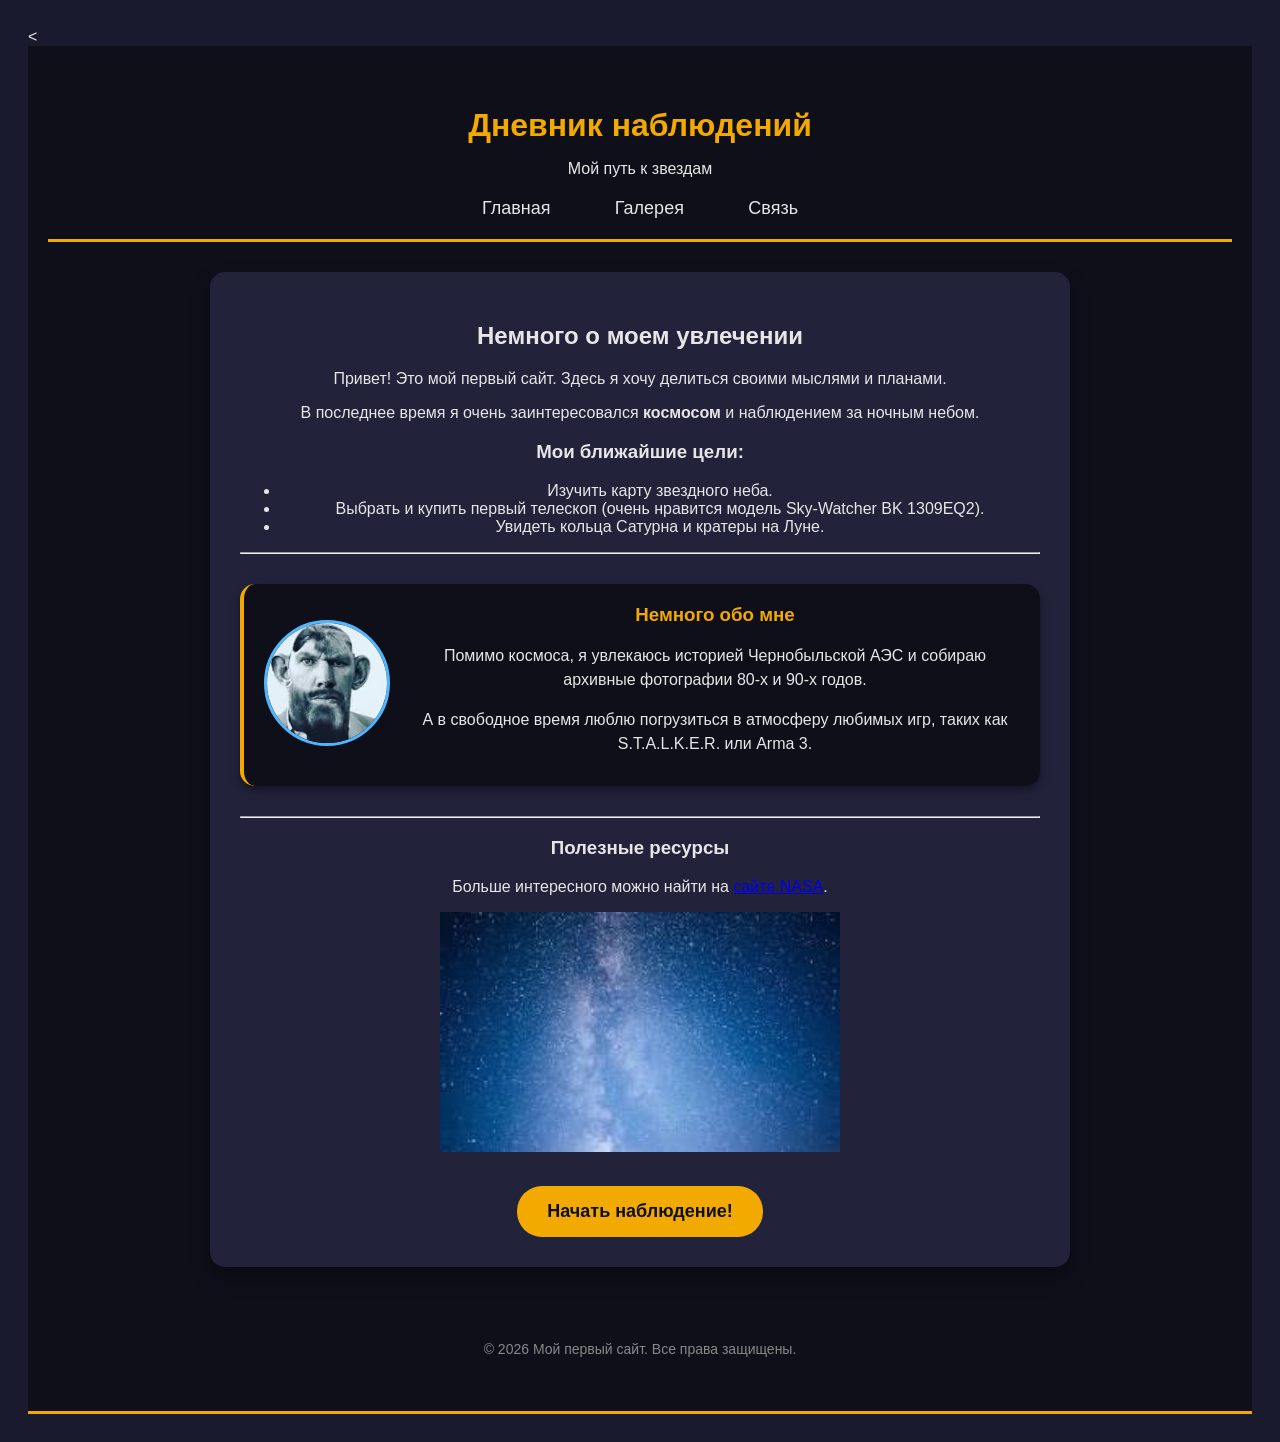
==== index.html @ 9d8f283e "Add files via upload" ====
<!DOCTYPE html>
<html>
<head>
    <
    <title>Моя первая страница</title>
</head>
<link rel="stylesheet" type="text/css" href="styles.css">
<body><body>

    <header>
        <header>
        <h1>Дневник наблюдений</h1>
        <p>Мой путь к звездам</p>
        
        <nav>
            <a href="index.html">Главная</a>
            <a href="gallery.html">Галерея</a>
            <a href="contact.html">Связь</a>
        </nav>
    </header>

    <main>
        <h2>Немного о моем увлечении</h2>
        <p>Привет! Это мой первый сайт. Здесь я хочу делиться своими мыслями и планами.</p>
        <p>В последнее время я очень заинтересовался <strong>космосом</strong> и наблюдением за ночным небом.</p>
        
        <h3>Мои ближайшие цели:</h3>
        <ul>
            <li>Изучить карту звездного неба.</li>
            <li>Выбрать и купить первый телескоп (очень нравится модель Sky-Watcher BK 1309EQ2).</li>
            <li>Увидеть кольца Сатурна и кратеры на Луне.</li>
        </ul>
        <hr>
        
        <div class="about-card">
            
            <div class="about-avatar">
                <img src="avatar.jpg" alt="Мое фото">
            </div>

            <div class="about-text">
                <h3>Немного обо мне</h3>
                <p>Помимо космоса, я увлекаюсь историей Чернобыльской АЭС и собираю архивные фотографии 80-х и 90-х годов.</p>
                <p>А в свободное время люблю погрузиться в атмосферу любимых игр, таких как S.T.A.L.K.E.R. или Arma 3.</p>
            </div>
            
        </div>
        
        <hr>
        <h3>Полезные ресурсы</h3>
        <p>Больше интересного можно найти на <a href="https://www.nasa.gov/">сайте NASA</a>.</p>
        <img src="space.jpg" alt="Красивое ночное небо" width="400">
    <div style="text-align: center; margin-top: 30px;">
            <button onclick="alert('Привет! Рад, что ты нажал на кнопку. Космос ждет!')">Начать наблюдение!</button>
        </div></main>

    <footer>
        <p>&copy; 2026 Мой первый сайт. Все права защищены.</p>
    </footer>
</html>
---- styles.css ----
body {
    background-color: #1a1a2e;
    color: #e6e6e6;
    font-family: Arial, sans-serif;
    padding: 20px;
}
h1 {
    color: #f2a900;
    text-align: center;
}
/* --- Стили для блоков --- */

header {
    background-color: #0f0f1a; /* Делаем шапку чуть темнее фона */
    padding: 20px;
    border-bottom: 3px solid #f2a900; /* Добавляем красивую желтую линию снизу */
    text-align: center; /* Центрируем текст шапки */
}

/* Убираем старое центрирование у h1, так как теперь центрируется вся шапка */
h1 {
    color: #f2a900;
    margin-bottom: 5px; /* Уменьшаем отступ снизу */
}

main {
    max-width: 800px;
    margin: 30px auto;
    background-color: #22223b;
    padding: 30px;
    border-radius: 15px;
    box-shadow: 0 10px 20px rgba(0,0,0, 0.3);
    
    /* НОВАЯ СТРОЧКА: Применяем нашу анимацию */
    animation: fadeInDown 0.8s ease-out; 
}

footer {
    text-align: center;
    padding: 20px;
    margin-top: 40px;
    font-size: 14px;
    color: #888888; /* Делаем текст подвала блеклым */
}
/* --- Стили для интерактивной кнопки --- */

button {
    background-color: #f2a900; /* Желто-оранжевый цвет, как у наших заголовков */
    color: #0f0f1a; /* Темный текст для контраста */
    font-size: 18px; /* Делаем текст крупнее */
    font-weight: bold; /* Делаем шрифт жирным */
    padding: 15px 30px; /* Внутренние отступы: 15px сверху/снизу, 30px по бокам */
    border: none; /* Убираем стандартную скучную рамку */
    border-radius: 25px; /* Сильно закругляем края (получается "таблетка") */
    cursor: pointer; /* Меняем курсор на "указательный палец" при наведении */
    transition: background-color 0.3s, transform 0.2s; /* Делаем все изменения плавными */
}

/* Состояние при наведении мышки */
button:hover {
    background-color: #ffc133; /* Делаем цвет чуть светлее */
    transform: scale(1.05); /* Слегка увеличиваем кнопку (эффект "приближения") */
}

/* Состояние в момент самого клика (когда зажата мышка) */
button:active {
    transform: scale(0.95); /* Слегка уменьшаем (эффект физического "нажатия") */
}
/* --- Стили для меню навигации --- */

nav {
    margin-top: 20px; /* Отступаем вниз от заголовков в шапке */
}

nav a {
    color: #e6e6e6; /* Делаем ссылки меню светлыми */
    text-decoration: none; /* Убираем подчеркивание */
    font-size: 18px;
    margin: 0 15px; /* Добавляем расстояние между ссылками по бокам */
    padding: 5px 15px; /* Добавляем внутренние отступы, чтобы сделать "кнопку" */
    border-radius: 5px; /* Слегка закругляем края */
    transition: background-color 0.3s, color 0.3s; /* Плавная смена цвета */
}

nav a:hover {
    background-color: #f2a900; /* Появляется желтый фон при наведении */
    color: #0f0f1a; /* Текст становится темным */
}
/* --- Стили для формы обратной связи --- */

form {
    display: flex; /* Включаем "гибкую" сетку */
    flex-direction: column; /* Выстраиваем элементы сверху вниз (в колонку) */
    max-width: 500px; /* Ограничиваем ширину формы */
    margin: 0 auto; /* Центрируем форму внутри блока main */
}

label {
    margin-top: 15px; /* Отступ сверху для каждого названия поля */
    margin-bottom: 5px;
    font-weight: bold;
    color: #4db8ff; /* Голубой цвет, как у подзаголовков */
}

input, textarea {
    padding: 12px;
    background-color: #0f0f1a; /* Темный фон для полей ввода */
    color: #e6e6e6; /* Светлый текст внутри полей */
    border: 1px solid #4db8ff; /* Тонкая голубая рамка */
    border-radius: 8px; /* Слегка закругляем углы */
    font-family: inherit; /* Наследуем шрифт от всего сайта */
    font-size: 16px; /* Делаем текст достаточно крупным */
}

/* Эффект свечения, когда мы кликаем на поле ввода (псевдокласс :focus) */
input:focus, textarea:focus {
    outline: none; /* Убираем стандартную системную обводку */
    border-color: #f2a900; /* Рамка становится желтой */
    box-shadow: 0 0 8px rgba(242, 169, 0, 0.5); /* Добавляем желтое свечение вокруг */
}

form button {
    margin-top: 25px; /* Отодвигаем кнопку отправки вниз от текстового поля */
}
/* --- Стили для Галереи (CSS Grid) --- */

.gallery-grid {
    display: grid; /* Включаем сеточный режим */
    /* Самая важная строчка: автоматическое создание колонок */
    grid-template-columns: repeat(auto-fit, minmax(250px, 1fr));
    gap: 20px; /* Расстояние между карточками (и по вертикали, и по горизонтали) */
    margin-top: 30px;
}

.photo-card {
    background-color: #0f0f1a; /* Темный фон для самой карточки */
    padding: 15px; /* Внутренние отступы, чтобы картинка не прилипала к краям */
    border-radius: 12px;
    text-align: center; /* Центрируем подпись */
    border: 1px solid #22223b;
    transition: transform 0.3s, box-shadow 0.3s;
}

/* Делаем так, чтобы картинка всегда вписывалась в размер своей карточки */
.photo-card img {
    width: 100%; /* Картинка занимает 100% ширины карточки */
    height: 200px; /* Фиксируем высоту, чтобы все карточки были ровными */
    object-fit: cover; /* Обрезаем картинку так, чтобы она красиво заполнила эти 200px без сплющивания */
    border-radius: 8px;
    margin-bottom: 10px;
}

.photo-card p {
    margin: 0;
    color: #4db8ff;
    font-size: 14px;
}

/* Эффект при наведении на карточку */
.photo-card:hover {
    transform: translateY(-5px); /* Карточка слегка "подпрыгивает" вверх */
    box-shadow: 0 8px 15px rgba(0,0,0, 0.5); /* Тень становится гуще */
    border-color: #f2a900; /* Рамка подсвечивается желтым */
}
/* --- Стили для карточки "Обо мне" (Flexbox) --- */

.about-card {
    display: flex; /* Включаем магию Flexbox */
    align-items: center; /* Выравниваем элементы по центру по вертикали */
    background-color: #0f0f1a;
    padding: 20px;
    border-radius: 15px;
    margin-top: 30px;
    margin-bottom: 30px;
    border-left: 4px solid #f2a900; /* Желтая линия слева для красоты */
    box-shadow: 0 4px 10px rgba(0,0,0, 0.4);
}

.about-avatar img {
    width: 120px; /* Фиксируем размер аватарки */
    height: 120px;
    border-radius: 50%; /* Делаем картинку абсолютно круглой */
    object-fit: cover;
    border: 3px solid #4db8ff; /* Голубая рамка вокруг фото */
}

.about-text {
    margin-left: 20px; /* Отодвигаем текст от картинки вправо */
}

.about-text h3 {
    margin-top: 0;
    color: #f2a900;
}

.about-text p {
    margin-bottom: 10px;
    line-height: 1.5; /* Делаем межстрочный интервал чуть больше для удобства чтения */
}
/* --- АДАПТАЦИЯ ДЛЯ МОБИЛЬНЫХ ТЕЛЕФОНОВ --- */

/* Эти правила сработают ТОЛЬКО если ширина экрана 600px или меньше */
@media (max-width: 600px) {
    
    /* Меняем направление карточки с горизонтального на вертикальное */
    .about-card {
        flex-direction: column; /* Элементы выстраиваются в колонку */
        text-align: center; /* Центрируем весь текст */
        border-left: none; /* Убираем желтую линию слева */
        border-top: 4px solid #f2a900; /* И переносим ее наверх */
    }

    .about-text {
        margin-left: 0; /* Убираем отступ слева, который был нужен на ПК */
        margin-top: 15px; /* Добавляем отступ сверху, чтобы текст отодвинулся от фото */
    }

    /* Уменьшаем отступы у главного контейнера, чтобы сэкономить место на экране */
    main {
        padding: 15px;
        margin: 15px;
    }

    /* Делаем ссылки в меню чуть компактнее */
    nav a {
        display: inline-block;
        margin: 5px;
    }
}
/* --- Анимации --- */

/* Сценарий плавного появления с движением вниз */
@keyframes fadeInDown {
    from {
        opacity: 0; /* В начале элемент полностью прозрачный */
        transform: translateY(-30px); /* И сдвинут на 30 пикселей вверх */
    }
    to {
        opacity: 1; /* В конце элемент становится полностью видимым */
        transform: translateY(0); /* И возвращается на свое нормальное место */
    }
}
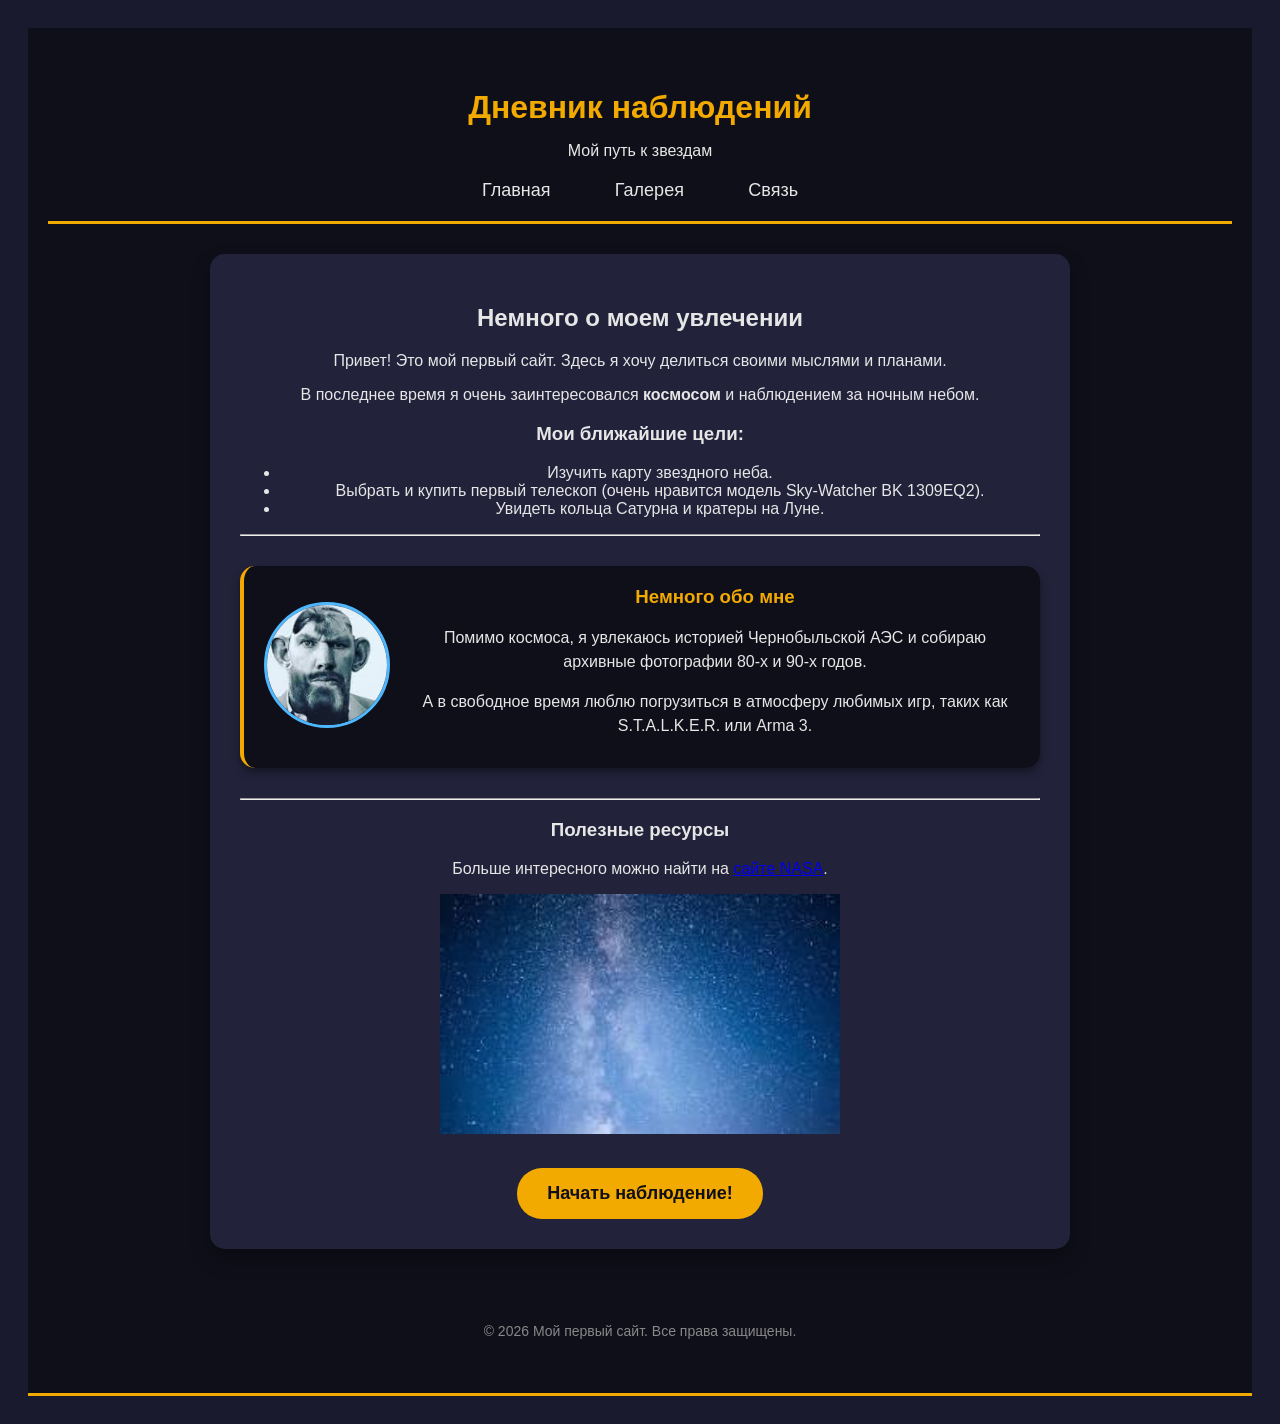
==== commit 1b6d801c: "Update index.html" ====
--- a/index.html
+++ b/index.html
@@ -2,7 +2,6 @@
 <!DOCTYPE html>
 <html>
 <head>
-    <
     <title>Моя первая страница</title>
 </head>
 <link rel="stylesheet" type="text/css" href="styles.css">
@@ -58,4 +57,4 @@
     <footer>
         <p>&copy; 2026 Мой первый сайт. Все права защищены.</p>
     </footer>
-</html>+</html>
